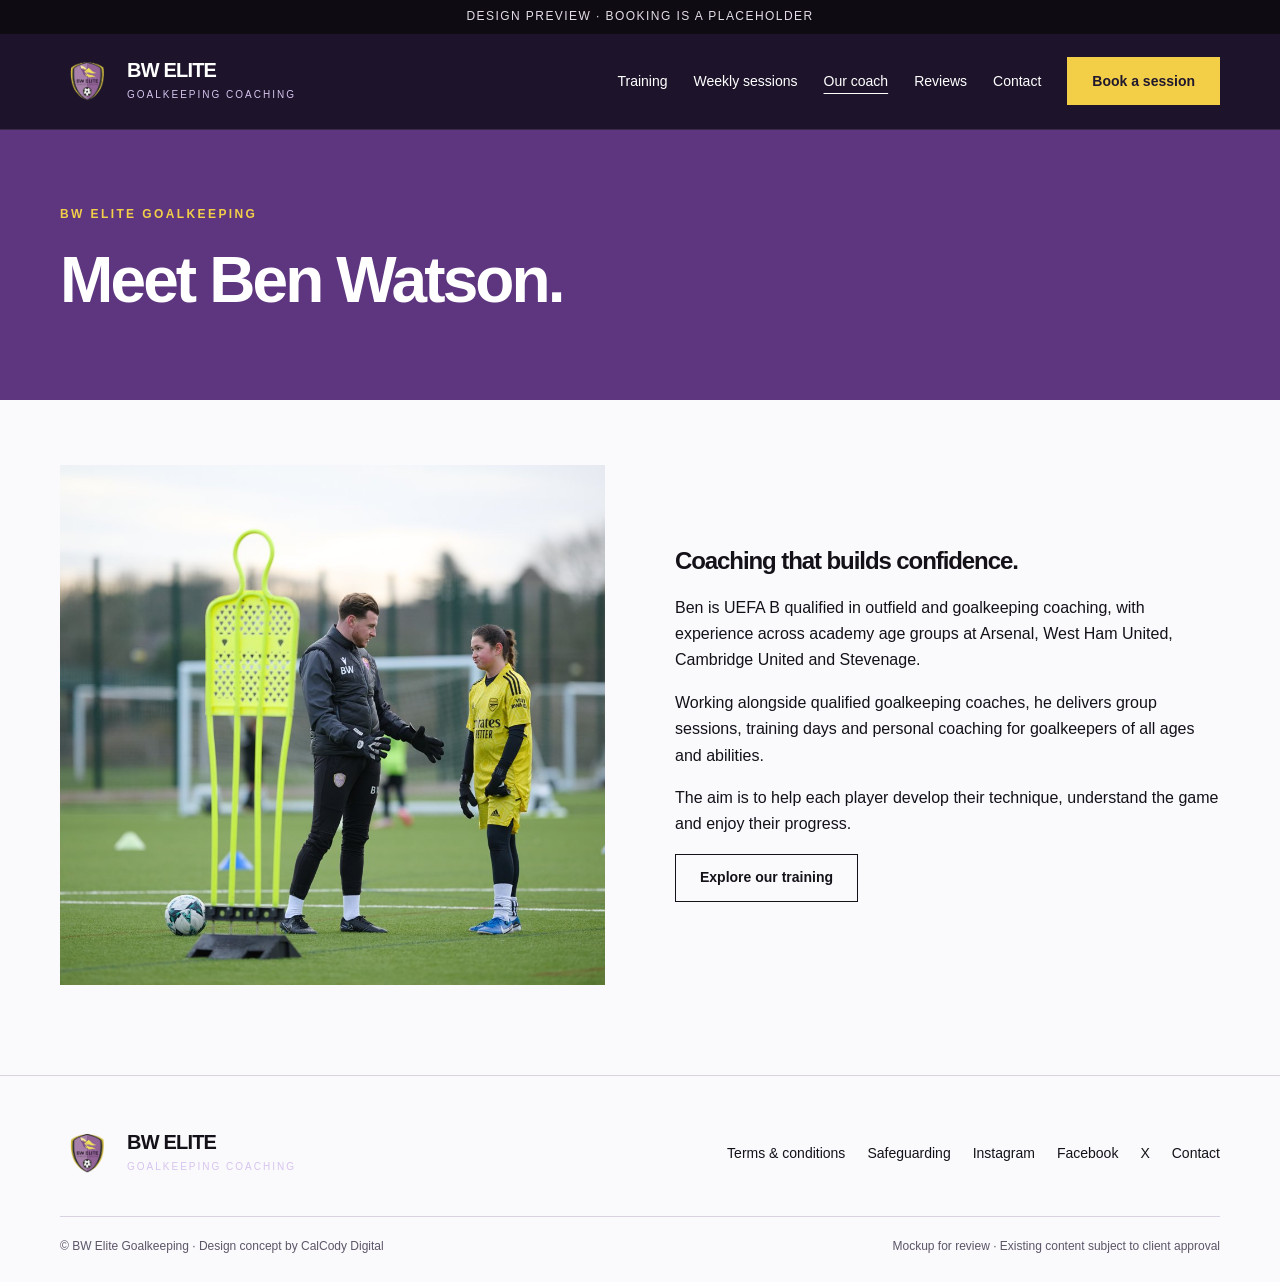
==== about.html @ 7149e2e6 "Build responsive website mockup with placeholder bookings and source archive" ====
<!doctype html><html lang="en-GB"><head><meta charset="utf-8"><meta name="viewport" content="width=device-width,initial-scale=1"><meta name="robots" content="noindex,nofollow"><meta name="description" content="Meet Ben Watson. — BW Elite Goalkeeping design preview."><meta name="theme-color" content="#5e3680"><title>Meet Ben Watson. | BW Elite Goalkeeping</title><link rel="icon" href="data:image/svg+xml,%3Csvg%20xmlns%3D%22http%3A//www.w3.org/2000/svg%22%20viewBox%3D%220%200%2064%2064%22%3E%3Crect%20width%3D%2264%22%20height%3D%2264%22%20rx%3D%228%22%20fill%3D%22%235e3680%22/%3E%3Ctext%20x%3D%2232%22%20y%3D%2243%22%20text-anchor%3D%22middle%22%20font-size%3D%2230%22%20font-family%3D%22Arial%22%20fill%3D%22white%22%3EBW%3C/text%3E%3C/svg%3E"><link rel="stylesheet" href="styles.css"><script src="script.js" defer></script></head><body class="bw"><a class="skip" href="#main">Skip to content</a><div class="preview-bar">Design preview · Booking is a placeholder</div><header class="site-header"><div class="wrap header-inner"><a class="brand" href="index.html" aria-label="BW Elite Goalkeeping home"><img src="assets/edd7eaf7ae22.webp" alt="BW Elite crest" class="" loading="eager" decoding="async"><span><strong>BW ELITE</strong><small>GOALKEEPING COACHING</small></span></a><button type="button" class="menu-toggle" aria-expanded="false" aria-controls="main-nav">Menu</button><nav class="nav" id="main-nav" aria-label="Main navigation"><a href="services.html">Training</a><a href="group-sessions.html">Weekly sessions</a><a href="about.html" aria-current="page">Our coach</a><a href="reviews.html">Reviews</a><a href="contact.html">Contact</a><button class="button " type="button" data-book>Book a session</button></nav></div></header><main id="main"><section class="page-intro"><div class="wrap"><span class="eyebrow">BW Elite Goalkeeping</span><h1>Meet Ben Watson.</h1></div></section><section class="page-content"><div class="wrap"><div class="split"><img src="assets/7fd1551de164.jpg" alt="Ben Watson during a BW Elite coaching session" class="photo" loading="lazy" decoding="async"><div><h2>Coaching that builds confidence.</h2><p>Ben is UEFA B qualified in outfield and goalkeeping coaching, with experience across academy age groups at Arsenal, West Ham United, Cambridge United and Stevenage.</p><p>Working alongside qualified goalkeeping coaches, he delivers group sessions, training days and personal coaching for goalkeepers of all ages and abilities.</p><p>The aim is to help each player develop their technique, understand the game and enjoy their progress.</p><a class="button outline" href="services.html">Explore our training</a></div></div></div></section></main><footer class="site-footer"><div class="wrap"><div class="footer-top"><a class="brand" href="index.html" aria-label="BW Elite Goalkeeping home"><img src="assets/edd7eaf7ae22.webp" alt="BW Elite crest" class="" loading="eager" decoding="async"><span><strong>BW ELITE</strong><small>GOALKEEPING COACHING</small></span></a><nav class="footer-links" aria-label="Footer navigation"><a href="assets/terms-and-conditions.pdf">Terms & conditions</a><a href="assets/safeguarding.pdf">Safeguarding</a><a href="https://www.instagram.com/bw_goalkeeping">Instagram</a><a href="https://www.facebook.com/bwgoalkeeping">Facebook</a><a href="https://www.x.com/bw_goalkeeping">X</a><a class="" href="contact.html">Contact</a></nav></div><div class="footer-bottom"><span>© BW Elite Goalkeeping · Design concept by CalCody Digital</span><span>Mockup for review · Existing content subject to client approval</span></div></div></footer><button class="button mobile-book" type="button" data-book>Book a session</button><dialog class="modal" id="booking-modal" aria-labelledby="modal-title"><button class="close" type="button" data-close aria-label="Close booking preview">×</button><span class="eyebrow">Booking preview</span><h2 id="modal-title">Your next visit starts here.</h2><p>This is a placeholder for the booking experience. Online booking will be connected when the website is approved.</p><p>No appointment has been made.</p><button class="button" type="button" data-close>Continue exploring</button></dialog></body></html>
---- styles.css ----
*{box-sizing:border-box}html{scroll-behavior:smooth;scroll-padding-top:110px}body{margin:0;color:var(--ink);background:var(--paper);font-family:Arial,Helvetica,sans-serif;line-height:1.65;font-size:16px}h1,h2,h3,p{margin-top:0}h1,h2,h3{line-height:1.1}a{color:inherit;text-decoration:none}a,button,input,textarea{touch-action:manipulation}button,input,textarea{font:inherit}button{cursor:pointer}img{display:block;max-width:100%;object-fit:cover}a:focus-visible,button:focus-visible,input:focus-visible,textarea:focus-visible{outline:3px solid var(--accent);outline-offset:5px}.skip{position:absolute;left:1rem;top:-100px;z-index:100}.skip:focus{top:50px;background:var(--paper);padding:12px}.preview-bar{background:var(--ink);color:var(--paper);padding:7px 20px;text-align:center;font-size:12px;letter-spacing:.12em;text-transform:uppercase}.wrap{max-width:1240px;margin:auto;padding:0 40px}.site-header{position:sticky;top:0;z-index:20;background:var(--paper);border-bottom:1px solid var(--line)}.header-inner{display:flex;align-items:center;justify-content:space-between;gap:28px;min-height:95px}.brand{display:flex;gap:12px;align-items:center;flex-shrink:0}.brand img{width:160px;height:62px;object-fit:contain}.brand strong{line-height:1;display:block}.brand small{display:block;letter-spacing:.2em;font-size:12px;margin-top:7px}.nav{display:flex;align-items:center;gap:26px;font-size:14px}.nav a:hover{color:var(--accent)}.nav a[aria-current=page]{text-decoration:underline;text-underline-offset:7px}.button{display:inline-flex;align-items:center;justify-content:center;min-height:48px;padding:13px 24px;border:1px solid var(--accent);background:var(--accent);color:var(--button-ink);font-size:14px;font-weight:600;line-height:1.4;transition:background .2s,transform .2s}.button:hover{filter:brightness(.93);transform:translateY(-2px)}.button.outline{background:transparent;border-color:var(--ink);color:var(--ink)}.button.light{background:white;border-color:white;color:#202022}.actions{display:flex;gap:14px;flex-wrap:wrap;align-items:center}.menu-toggle{display:none;background:none;border:1px solid var(--line);padding:10px 14px}.eyebrow{font-size:12px;letter-spacing:.2em;text-transform:uppercase;font-weight:600;display:block;margin-bottom:20px;color:var(--muted)}.section{padding:95px 0}.section h2{font-size:48px;max-width:700px;margin-bottom:25px}.section-head{display:flex;align-items:end;justify-content:space-between;gap:40px;margin-bottom:45px}.section-head p{max-width:380px;color:var(--muted);margin:0}.section-head h2{margin:0}.lede{font-size:18px;max-width:520px;color:var(--muted);margin-bottom:30px}.grid{display:grid;grid-template-columns:repeat(3,1fr);gap:25px}.card{display:block;border:1px solid var(--line);padding:30px;background:var(--paper);transition:transform .2s,border-color .2s}.card:hover{transform:translateY(-4px);border-color:var(--accent)}.card .number{display:block;color:var(--accent);font-size:14px;letter-spacing:.12em;margin-bottom:35px}.card h3{font-size:26px;margin-bottom:16px}.card p{color:var(--muted);font-size:15px}.card .text-link{display:inline-block;margin-top:10px;border-bottom:1px solid var(--accent);font-size:14px}.split{display:grid;grid-template-columns:1fr 1fr;gap:70px;align-items:center}.split .photo{width:100%;height:520px}.band{padding:30px 0;background:var(--soft)}.band-inner{display:flex;justify-content:space-between;gap:30px;align-items:center;font-size:14px}.band strong{display:block}.band span{color:var(--muted)}.dark{background:var(--ink);color:var(--paper)}.dark .eyebrow,.dark .lede,.dark p{color:var(--dark-muted)}.dark .button.outline{color:var(--paper);border-color:var(--paper)}.contact-block{display:grid;grid-template-columns:1.1fr 1fr;gap:100px}.contact-details{border-top:1px solid var(--line)}.contact-details div{padding:18px 0;border-bottom:1px solid var(--line)}.contact-details small{display:block;color:var(--muted);letter-spacing:.1em;text-transform:uppercase;font-size:12px}.contact-details a{text-decoration:underline;text-underline-offset:4px}.site-footer{border-top:1px solid var(--line);padding:45px 0 25px}.footer-top{display:flex;justify-content:space-between;gap:30px;align-items:center;margin-bottom:30px}.footer-links{display:flex;gap:22px;flex-wrap:wrap;font-size:14px}.footer-bottom{border-top:1px solid var(--line);padding-top:20px;color:var(--muted);font-size:12px;display:flex;justify-content:space-between;gap:20px}.footer-bottom a{text-decoration:underline}.page-intro{padding:75px 0 65px;background:var(--soft)}.page-intro h1{font-size:64px;margin-bottom:20px;max-width:960px}.page-content{padding:65px 0 90px}.prose{max-width:820px;margin:auto}.prose h2{font-size:32px;margin-top:45px}.prose h3{font-size:24px;margin-top:35px}.prose p{color:var(--muted);margin-bottom:24px}.prose img{margin:30px 0;max-height:600px;width:auto}.faq{border-top:1px solid var(--line);margin-top:30px}.faq details{padding:20px 0;border-bottom:1px solid var(--line)}.faq summary{cursor:pointer;font-size:18px;font-weight:600}.faq details p{margin:15px 0 0;max-width:780px;color:var(--muted)}.form{display:grid;gap:20px;max-width:600px}.form label{display:grid;gap:7px;font-size:14px}.form input,.form textarea{width:100%;padding:13px;border:1px solid var(--line);background:var(--paper);color:var(--ink);border-radius:0}.form textarea{min-height:150px}.form .button{justify-self:start}.note{font-size:14px;color:var(--muted);border-left:3px solid var(--accent);padding:12px 18px;background:var(--soft);margin:25px 0}.modal{border:0;padding:40px;max-width:480px;width:calc(100% - 40px);background:var(--paper);color:var(--ink)}.modal::backdrop{background:#0009}.modal h2{font-size:32px}.modal .close{float:right;background:none;border:0;padding:0 0 10px 15px;font-size:25px}.modal p{color:var(--muted)}.team{display:grid;grid-template-columns:repeat(4,1fr);gap:24px}.team img{height:310px;width:100%;margin-bottom:20px}.team h3{font-size:24px;margin-bottom:8px}.team p{font-size:14px;color:var(--muted)}.schedule{display:grid;grid-template-columns:repeat(2,1fr);gap:20px}.schedule article{background:var(--soft);padding:28px;border-left:3px solid var(--accent)}.schedule h3{font-size:23px}.schedule p{margin-bottom:10px}.schedule time{font-weight:600}.price-image{max-width:700px!important;width:100%!important;margin:auto!important;max-height:none!important}.gallery{display:grid;grid-template-columns:repeat(3,1fr);gap:20px}.gallery img{width:100%;height:280px}.mobile-book{display:none}
@media(max-width:1000px){.wrap{padding:0 28px}.nav{gap:15px}.nav .button{padding:12px 15px}.split{gap:40px}.contact-block{gap:45px}.section h2{font-size:40px}.team{grid-template-columns:repeat(2,1fr)}}
@media(max-width:760px){html{scroll-padding-top:85px}.wrap{padding:0 22px}.header-inner{min-height:78px}.brand img{width:125px;height:52px}.menu-toggle{display:block}.nav{display:none;position:absolute;top:78px;left:0;right:0;background:var(--paper);padding:20px 22px;border-bottom:1px solid var(--line);flex-direction:column;align-items:stretch;gap:0}.nav.open{display:flex}.nav a{padding:13px 0}.nav .button{margin-top:12px}.section{padding:60px 0}.section h2{font-size:36px}.section-head{display:block;margin-bottom:30px}.section-head p{margin-top:20px}.grid{grid-template-columns:1fr;gap:18px}.split{grid-template-columns:1fr;gap:32px}.split .photo{height:350px}.band-inner{display:grid;grid-template-columns:1fr;gap:14px}.band-inner div{padding-bottom:12px;border-bottom:1px solid var(--line)}.band-inner div:last-child{border:0;padding:0}.contact-block{grid-template-columns:1fr;gap:25px}.page-intro{padding:50px 0}.page-intro h1{font-size:42px}.page-content{padding:45px 0 65px}.team{gap:16px}.team img{height:230px}.team h3{font-size:22px}.footer-top,.footer-bottom{flex-direction:column;align-items:start}.footer-links{gap:15px 20px}.schedule{grid-template-columns:1fr}.gallery{grid-template-columns:1fr}.gallery img{height:330px}.actions{gap:12px}.modal{padding:28px}.mobile-book{display:block;position:fixed;bottom:15px;right:18px;z-index:15;box-shadow:0 5px 20px #0002}.preview-bar{letter-spacing:.06em;font-size:12px}.site-footer{padding-bottom:80px}}
@media(prefers-reduced-motion:reduce){html{scroll-behavior:auto}*,*:before,*:after{transition:none!important;animation:none!important}}

:root{--ink:#141118;--paper:#faf9fc;--soft:#eee9f4;--accent:#f3cf48;--button-ink:#20182d;--muted:#5d5668;--dark-muted:#c1b8cc;--line:#d9d3e1}h1,h2,h3{font-weight:800;letter-spacing:-.045em}.site-header{background:#1d142b;color:white;border-color:#392a4c}.brand img{width:55px;height:65px}.brand strong{font-size:20px;letter-spacing:-.04em}.brand small{color:#d6c4ee;font-size:10px}.nav a:hover{color:var(--accent)}.bw-hero{position:relative;background:#20152f;min-height:690px;color:#fff;overflow:hidden}.bw-hero>img{position:absolute;width:100%;height:100%;object-fit:cover;object-position:center 46%}.bw-hero:after{content:'';position:absolute;inset:0;background:linear-gradient(90deg,rgba(18,11,28,.93),rgba(18,11,28,.65) 42%,rgba(18,11,28,.05) 85%)}.bw-copy{position:relative;z-index:1;padding-top:95px;padding-bottom:95px}.bw-copy .eyebrow{color:var(--accent)}.bw-copy h1{font-size:88px;line-height:1.02;max-width:720px;text-transform:uppercase}.bw-copy h1 span{color:var(--accent)}.bw-copy p{max-width:470px;font-size:18px;color:#ddd4e7}.bw-copy .button.outline{color:white;border-color:#ccc}.bw-subline{margin-top:35px;display:flex;gap:25px;font-size:13px;color:#e0d8e7}.band{background:#5e3680;color:#fff}.band span{color:#eee0fa}.band .band-inner div{flex:1}.bw-programmes .card{padding:0;overflow:hidden;border:0;background:#fff;box-shadow:0 0 0 1px var(--line)}.bw-programmes .card>img{height:230px;width:100%}.bw-programmes .card>div{padding:28px}.bw-programmes .card .number{margin-bottom:18px;color:#6c3e91}.bw-programmes .card h3{font-size:27px}.bw-coach{background:#1d142b}.bw-coach h2{font-size:56px}.bw-coach .photo{height:550px}.clubs{display:flex;gap:12px;flex-wrap:wrap;margin-top:30px}.clubs span{border:1px solid #554163;padding:8px 12px;font-size:13px;color:#ddd1e9}.bw-locations .section-head .eyebrow{color:#6c3e91}.schedule article{border-color:#774ca0}.schedule .day{color:#6c3e91;font-weight:700;font-size:12px;text-transform:uppercase;letter-spacing:.15em}.schedule h3{margin-top:8px}.bw-callout{background:var(--accent);padding:70px 0}.bw-callout .wrap{display:flex;justify-content:space-between;align-items:center;gap:50px}.bw-callout h2{font-size:52px;max-width:650px;margin:0}.bw-callout .button{background:var(--ink);color:white;border-color:var(--ink);flex-shrink:0}.bw-review{padding:75px 0;background:var(--soft)}.bw-review blockquote{font-size:32px;font-weight:700;line-height:1.4;margin:0;max-width:850px}.bw-review cite{display:block;margin-top:25px;font-style:normal;font-size:14px}.page-intro{background:#5e3680;color:white}.page-intro .eyebrow{color:#f3cf48}.page-intro .lede{color:#e6d8ee}.mobile-book{border:1px solid #221631}.site-footer .brand img{width:55px;height:65px}.preview-bar{background:#0e0b12;color:#e4dce9}
@media(max-width:760px){.nav{background:#1d142b}.brand strong{font-size:18px}.brand img{width:44px;height:54px}.menu-toggle{color:white;border-color:#625273}.bw-hero{min-height:650px}.bw-hero>img{object-position:60% center}.bw-hero:after{background:linear-gradient(90deg,#120b1cec,#120b1c65)}.bw-copy{padding-top:70px;padding-bottom:70px}.bw-copy h1{font-size:54px;max-width:390px}.bw-copy p{font-size:17px;max-width:330px}.bw-subline{display:block}.bw-subline span{display:block;margin-top:8px}.bw-coach h2{font-size:38px}.bw-callout .wrap{display:block}.bw-callout h2{font-size:38px}.bw-callout .button{margin-top:25px}.bw-review blockquote{font-size:25px}.bw-programmes .card>img{height:260px}.bw-coach .photo{height:380px}}
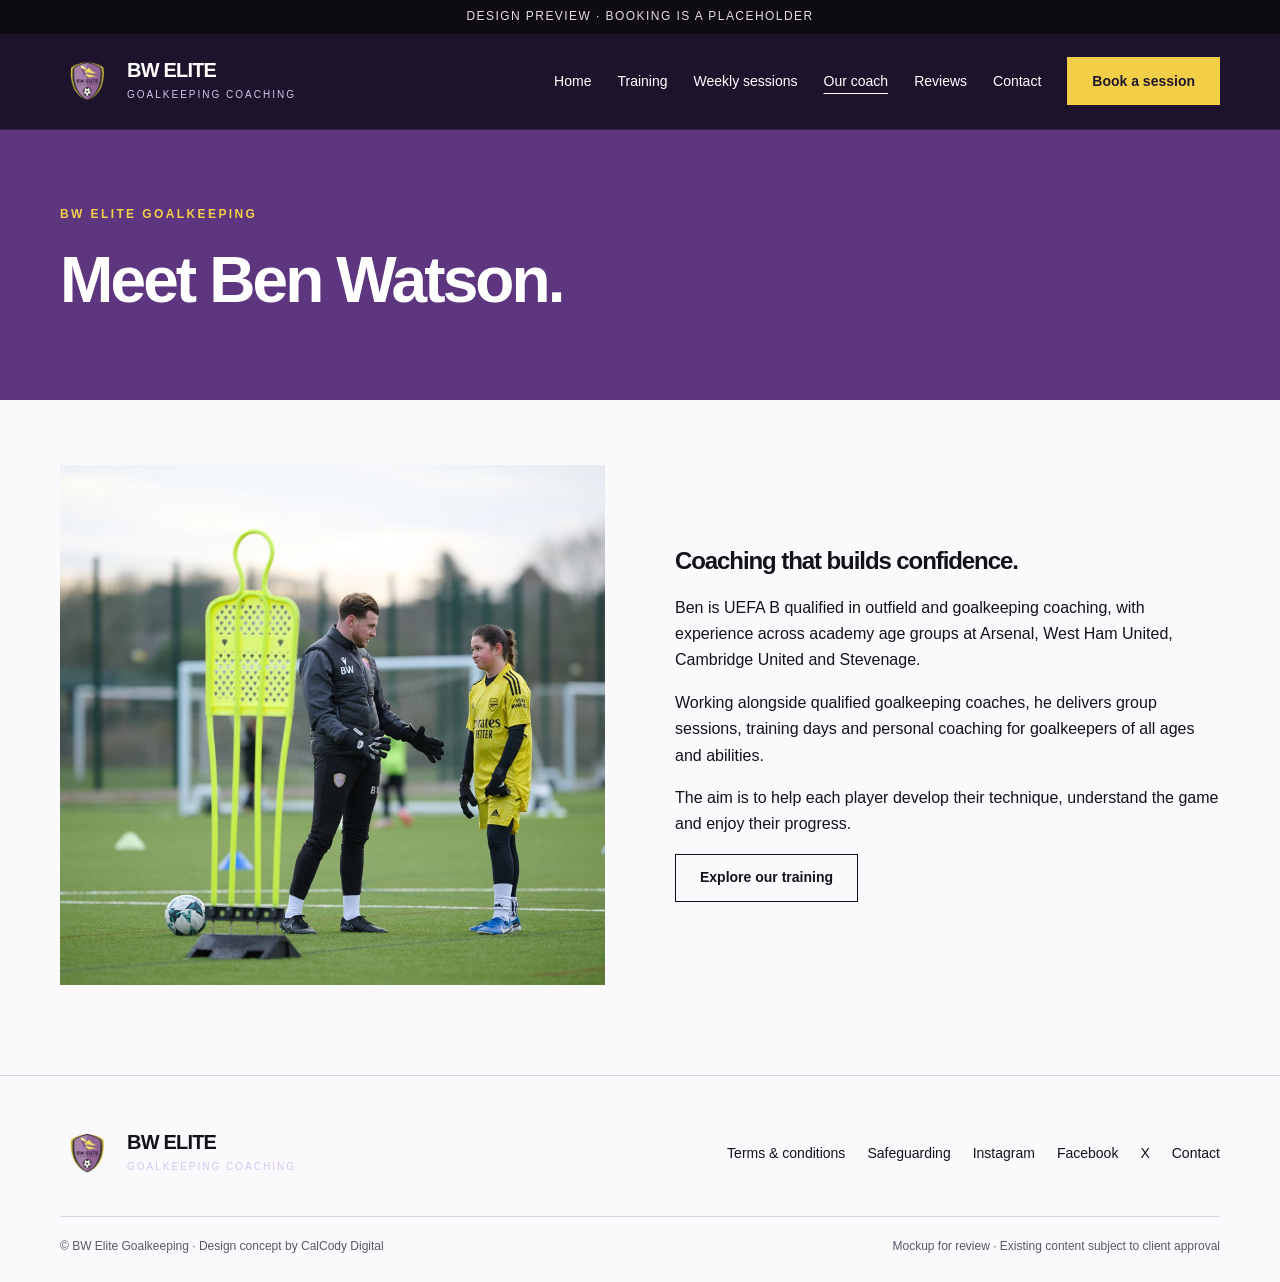
==== commit d19882f4: "Add Home to top navigation across all BW pages" ====
--- a/about.html
+++ b/about.html
@@ -1 +1 @@
-<!doctype html><html lang="en-GB"><head><meta charset="utf-8"><meta name="viewport" content="width=device-width,initial-scale=1"><meta name="robots" content="noindex,nofollow"><meta name="description" content="Meet Ben Watson. — BW Elite Goalkeeping design preview."><meta name="theme-color" content="#5e3680"><title>Meet Ben Watson. | BW Elite Goalkeeping</title><link rel="icon" href="data:image/svg+xml,%3Csvg%20xmlns%3D%22http%3A//www.w3.org/2000/svg%22%20viewBox%3D%220%200%2064%2064%22%3E%3Crect%20width%3D%2264%22%20height%3D%2264%22%20rx%3D%228%22%20fill%3D%22%235e3680%22/%3E%3Ctext%20x%3D%2232%22%20y%3D%2243%22%20text-anchor%3D%22middle%22%20font-size%3D%2230%22%20font-family%3D%22Arial%22%20fill%3D%22white%22%3EBW%3C/text%3E%3C/svg%3E"><link rel="stylesheet" href="styles.css"><script src="script.js" defer></script></head><body class="bw"><a class="skip" href="#main">Skip to content</a><div class="preview-bar">Design preview · Booking is a placeholder</div><header class="site-header"><div class="wrap header-inner"><a class="brand" href="index.html" aria-label="BW Elite Goalkeeping home"><img src="assets/edd7eaf7ae22.webp" alt="BW Elite crest" class="" loading="eager" decoding="async"><span><strong>BW ELITE</strong><small>GOALKEEPING COACHING</small></span></a><button type="button" class="menu-toggle" aria-expanded="false" aria-controls="main-nav">Menu</button><nav class="nav" id="main-nav" aria-label="Main navigation"><a href="services.html">Training</a><a href="group-sessions.html">Weekly sessions</a><a href="about.html" aria-current="page">Our coach</a><a href="reviews.html">Reviews</a><a href="contact.html">Contact</a><button class="button " type="button" data-book>Book a session</button></nav></div></header><main id="main"><section class="page-intro"><div class="wrap"><span class="eyebrow">BW Elite Goalkeeping</span><h1>Meet Ben Watson.</h1></div></section><section class="page-content"><div class="wrap"><div class="split"><img src="assets/7fd1551de164.jpg" alt="Ben Watson during a BW Elite coaching session" class="photo" loading="lazy" decoding="async"><div><h2>Coaching that builds confidence.</h2><p>Ben is UEFA B qualified in outfield and goalkeeping coaching, with experience across academy age groups at Arsenal, West Ham United, Cambridge United and Stevenage.</p><p>Working alongside qualified goalkeeping coaches, he delivers group sessions, training days and personal coaching for goalkeepers of all ages and abilities.</p><p>The aim is to help each player develop their technique, understand the game and enjoy their progress.</p><a class="button outline" href="services.html">Explore our training</a></div></div></div></section></main><footer class="site-footer"><div class="wrap"><div class="footer-top"><a class="brand" href="index.html" aria-label="BW Elite Goalkeeping home"><img src="assets/edd7eaf7ae22.webp" alt="BW Elite crest" class="" loading="eager" decoding="async"><span><strong>BW ELITE</strong><small>GOALKEEPING COACHING</small></span></a><nav class="footer-links" aria-label="Footer navigation"><a href="assets/terms-and-conditions.pdf">Terms & conditions</a><a href="assets/safeguarding.pdf">Safeguarding</a><a href="https://www.instagram.com/bw_goalkeeping">Instagram</a><a href="https://www.facebook.com/bwgoalkeeping">Facebook</a><a href="https://www.x.com/bw_goalkeeping">X</a><a class="" href="contact.html">Contact</a></nav></div><div class="footer-bottom"><span>© BW Elite Goalkeeping · Design concept by CalCody Digital</span><span>Mockup for review · Existing content subject to client approval</span></div></div></footer><button class="button mobile-book" type="button" data-book>Book a session</button><dialog class="modal" id="booking-modal" aria-labelledby="modal-title"><button class="close" type="button" data-close aria-label="Close booking preview">×</button><span class="eyebrow">Booking preview</span><h2 id="modal-title">Your next visit starts here.</h2><p>This is a placeholder for the booking experience. Online booking will be connected when the website is approved.</p><p>No appointment has been made.</p><button class="button" type="button" data-close>Continue exploring</button></dialog></body></html>+<!doctype html><html lang="en-GB"><head><meta charset="utf-8"><meta name="viewport" content="width=device-width,initial-scale=1"><meta name="robots" content="noindex,nofollow"><meta name="description" content="Meet Ben Watson. — BW Elite Goalkeeping design preview."><meta name="theme-color" content="#5e3680"><title>Meet Ben Watson. | BW Elite Goalkeeping</title><link rel="icon" href="data:image/svg+xml,%3Csvg%20xmlns%3D%22http%3A//www.w3.org/2000/svg%22%20viewBox%3D%220%200%2064%2064%22%3E%3Crect%20width%3D%2264%22%20height%3D%2264%22%20rx%3D%228%22%20fill%3D%22%235e3680%22/%3E%3Ctext%20x%3D%2232%22%20y%3D%2243%22%20text-anchor%3D%22middle%22%20font-size%3D%2230%22%20font-family%3D%22Arial%22%20fill%3D%22white%22%3EBW%3C/text%3E%3C/svg%3E"><link rel="stylesheet" href="styles.css"><script src="script.js" defer></script></head><body class="bw"><a class="skip" href="#main">Skip to content</a><div class="preview-bar">Design preview · Booking is a placeholder</div><header class="site-header"><div class="wrap header-inner"><a class="brand" href="index.html" aria-label="BW Elite Goalkeeping home"><img src="assets/edd7eaf7ae22.webp" alt="BW Elite crest" class="" loading="eager" decoding="async"><span><strong>BW ELITE</strong><small>GOALKEEPING COACHING</small></span></a><button type="button" class="menu-toggle" aria-expanded="false" aria-controls="main-nav">Menu</button><nav class="nav" id="main-nav" aria-label="Main navigation"><a href="index.html">Home</a><a href="services.html">Training</a><a href="group-sessions.html">Weekly sessions</a><a href="about.html" aria-current="page">Our coach</a><a href="reviews.html">Reviews</a><a href="contact.html">Contact</a><button class="button " type="button" data-book>Book a session</button></nav></div></header><main id="main"><section class="page-intro"><div class="wrap"><span class="eyebrow">BW Elite Goalkeeping</span><h1>Meet Ben Watson.</h1></div></section><section class="page-content"><div class="wrap"><div class="split"><img src="assets/7fd1551de164.jpg" alt="Ben Watson during a BW Elite coaching session" class="photo" loading="lazy" decoding="async"><div><h2>Coaching that builds confidence.</h2><p>Ben is UEFA B qualified in outfield and goalkeeping coaching, with experience across academy age groups at Arsenal, West Ham United, Cambridge United and Stevenage.</p><p>Working alongside qualified goalkeeping coaches, he delivers group sessions, training days and personal coaching for goalkeepers of all ages and abilities.</p><p>The aim is to help each player develop their technique, understand the game and enjoy their progress.</p><a class="button outline" href="services.html">Explore our training</a></div></div></div></section></main><footer class="site-footer"><div class="wrap"><div class="footer-top"><a class="brand" href="index.html" aria-label="BW Elite Goalkeeping home"><img src="assets/edd7eaf7ae22.webp" alt="BW Elite crest" class="" loading="eager" decoding="async"><span><strong>BW ELITE</strong><small>GOALKEEPING COACHING</small></span></a><nav class="footer-links" aria-label="Footer navigation"><a href="assets/terms-and-conditions.pdf">Terms & conditions</a><a href="assets/safeguarding.pdf">Safeguarding</a><a href="https://www.instagram.com/bw_goalkeeping">Instagram</a><a href="https://www.facebook.com/bwgoalkeeping">Facebook</a><a href="https://www.x.com/bw_goalkeeping">X</a><a class="" href="contact.html">Contact</a></nav></div><div class="footer-bottom"><span>© BW Elite Goalkeeping · Design concept by CalCody Digital</span><span>Mockup for review · Existing content subject to client approval</span></div></div></footer><button class="button mobile-book" type="button" data-book>Book a session</button><dialog class="modal" id="booking-modal" aria-labelledby="modal-title"><button class="close" type="button" data-close aria-label="Close booking preview">×</button><span class="eyebrow">Booking preview</span><h2 id="modal-title">Your next visit starts here.</h2><p>This is a placeholder for the booking experience. Online booking will be connected when the website is approved.</p><p>No appointment has been made.</p><button class="button" type="button" data-close>Continue exploring</button></dialog></body></html>
--- a/styles.css
+++ b/styles.css
@@ -6,3 +6,15 @@
 
 :root{--ink:#141118;--paper:#faf9fc;--soft:#eee9f4;--accent:#f3cf48;--button-ink:#20182d;--muted:#5d5668;--dark-muted:#c1b8cc;--line:#d9d3e1}h1,h2,h3{font-weight:800;letter-spacing:-.045em}.site-header{background:#1d142b;color:white;border-color:#392a4c}.brand img{width:55px;height:65px}.brand strong{font-size:20px;letter-spacing:-.04em}.brand small{color:#d6c4ee;font-size:10px}.nav a:hover{color:var(--accent)}.bw-hero{position:relative;background:#20152f;min-height:690px;color:#fff;overflow:hidden}.bw-hero>img{position:absolute;width:100%;height:100%;object-fit:cover;object-position:center 46%}.bw-hero:after{content:'';position:absolute;inset:0;background:linear-gradient(90deg,rgba(18,11,28,.93),rgba(18,11,28,.65) 42%,rgba(18,11,28,.05) 85%)}.bw-copy{position:relative;z-index:1;padding-top:95px;padding-bottom:95px}.bw-copy .eyebrow{color:var(--accent)}.bw-copy h1{font-size:88px;line-height:1.02;max-width:720px;text-transform:uppercase}.bw-copy h1 span{color:var(--accent)}.bw-copy p{max-width:470px;font-size:18px;color:#ddd4e7}.bw-copy .button.outline{color:white;border-color:#ccc}.bw-subline{margin-top:35px;display:flex;gap:25px;font-size:13px;color:#e0d8e7}.band{background:#5e3680;color:#fff}.band span{color:#eee0fa}.band .band-inner div{flex:1}.bw-programmes .card{padding:0;overflow:hidden;border:0;background:#fff;box-shadow:0 0 0 1px var(--line)}.bw-programmes .card>img{height:230px;width:100%}.bw-programmes .card>div{padding:28px}.bw-programmes .card .number{margin-bottom:18px;color:#6c3e91}.bw-programmes .card h3{font-size:27px}.bw-coach{background:#1d142b}.bw-coach h2{font-size:56px}.bw-coach .photo{height:550px}.clubs{display:flex;gap:12px;flex-wrap:wrap;margin-top:30px}.clubs span{border:1px solid #554163;padding:8px 12px;font-size:13px;color:#ddd1e9}.bw-locations .section-head .eyebrow{color:#6c3e91}.schedule article{border-color:#774ca0}.schedule .day{color:#6c3e91;font-weight:700;font-size:12px;text-transform:uppercase;letter-spacing:.15em}.schedule h3{margin-top:8px}.bw-callout{background:var(--accent);padding:70px 0}.bw-callout .wrap{display:flex;justify-content:space-between;align-items:center;gap:50px}.bw-callout h2{font-size:52px;max-width:650px;margin:0}.bw-callout .button{background:var(--ink);color:white;border-color:var(--ink);flex-shrink:0}.bw-review{padding:75px 0;background:var(--soft)}.bw-review blockquote{font-size:32px;font-weight:700;line-height:1.4;margin:0;max-width:850px}.bw-review cite{display:block;margin-top:25px;font-style:normal;font-size:14px}.page-intro{background:#5e3680;color:white}.page-intro .eyebrow{color:#f3cf48}.page-intro .lede{color:#e6d8ee}.mobile-book{border:1px solid #221631}.site-footer .brand img{width:55px;height:65px}.preview-bar{background:#0e0b12;color:#e4dce9}
 @media(max-width:760px){.nav{background:#1d142b}.brand strong{font-size:18px}.brand img{width:44px;height:54px}.menu-toggle{color:white;border-color:#625273}.bw-hero{min-height:650px}.bw-hero>img{object-position:60% center}.bw-hero:after{background:linear-gradient(90deg,#120b1cec,#120b1c65)}.bw-copy{padding-top:70px;padding-bottom:70px}.bw-copy h1{font-size:54px;max-width:390px}.bw-copy p{font-size:17px;max-width:330px}.bw-subline{display:block}.bw-subline span{display:block;margin-top:8px}.bw-coach h2{font-size:38px}.bw-callout .wrap{display:block}.bw-callout h2{font-size:38px}.bw-callout .button{margin-top:25px}.bw-review blockquote{font-size:25px}.bw-programmes .card>img{height:260px}.bw-coach .photo{height:380px}}
+
+/* Community reviews and original training footage */
+.reviews-hero{position:relative;isolation:isolate;min-height:560px;display:flex;align-items:center;background:#1d142b url('assets/reviews-poster.jpg') center/cover;color:white;overflow:hidden}
+.reviews-video{position:absolute;inset:0;width:100%;height:100%;object-fit:cover;z-index:-2}
+.reviews-hero:after{content:"";position:absolute;inset:0;background:linear-gradient(90deg,rgba(18,11,28,.9),rgba(18,11,28,.5));z-index:-1}
+.reviews-hero-copy{padding-top:80px;padding-bottom:90px;width:100%}.reviews-hero .eyebrow{color:#f3cf48}.reviews-hero h1{font-size:clamp(42px,5vw,76px);line-height:1.05;max-width:850px;margin:20px 0}.reviews-hero-copy>p{max-width:450px;color:#eee7f3;font-size:19px;margin-bottom:28px}
+.video-toggle{position:absolute;right:24px;bottom:20px;background:#1d142bd9;color:white;border:1px solid #b5a8c1;padding:10px 16px;border-radius:100px;font:inherit;font-size:13px;cursor:pointer}.video-toggle[hidden]{display:none}
+.reviews-section{background:var(--soft)}.reviews-grid{display:grid;grid-template-columns:repeat(2,minmax(0,1fr));gap:24px;align-items:start}.review-card{padding:34px;background:white;border:1px solid var(--line);border-top:4px solid #5e3680;border-radius:4px}.review-mark{display:block;font-size:65px;line-height:.8;color:#6c3e91;font-family:Georgia,serif}.review-card blockquote{margin:20px 0;font-size:17px;line-height:1.7}.review-card blockquote p{margin:0 0 16px}.review-author{font-size:13px;font-weight:700;text-transform:uppercase;letter-spacing:.08em;color:#6c3e91;margin:24px 0 0}.home-review-grid{display:grid;grid-template-columns:repeat(3,minmax(0,1fr));gap:20px;margin:28px 0}.bw-review .home-review-grid blockquote{font-size:19px;font-weight:500}.bw-review .home-review-grid .review-card{padding:26px}.bw-review .home-review-grid cite{font-size:12px;font-weight:700;color:#6c3e91}
+@media(max-width:760px){.reviews-hero{min-height:520px}.reviews-hero-copy{padding-top:60px;padding-bottom:100px}.reviews-hero-copy>p{font-size:17px}.reviews-grid,.home-review-grid{grid-template-columns:1fr}.review-card{padding:26px}.video-toggle{right:20px}}
+
+/* Keep the expanded navigation comfortable on tablets. */
+@media (min-width:761px) and (max-width:1000px){.header-inner{min-height:78px}.menu-toggle{display:block;color:white;border-color:#625273}.nav{display:none;position:absolute;top:78px;left:0;right:0;background:#1d142b;padding:22px 28px;flex-direction:column;align-items:stretch;gap:0}.nav.open{display:flex}.nav a{padding:13px 0}.nav .button{margin-top:12px}}
